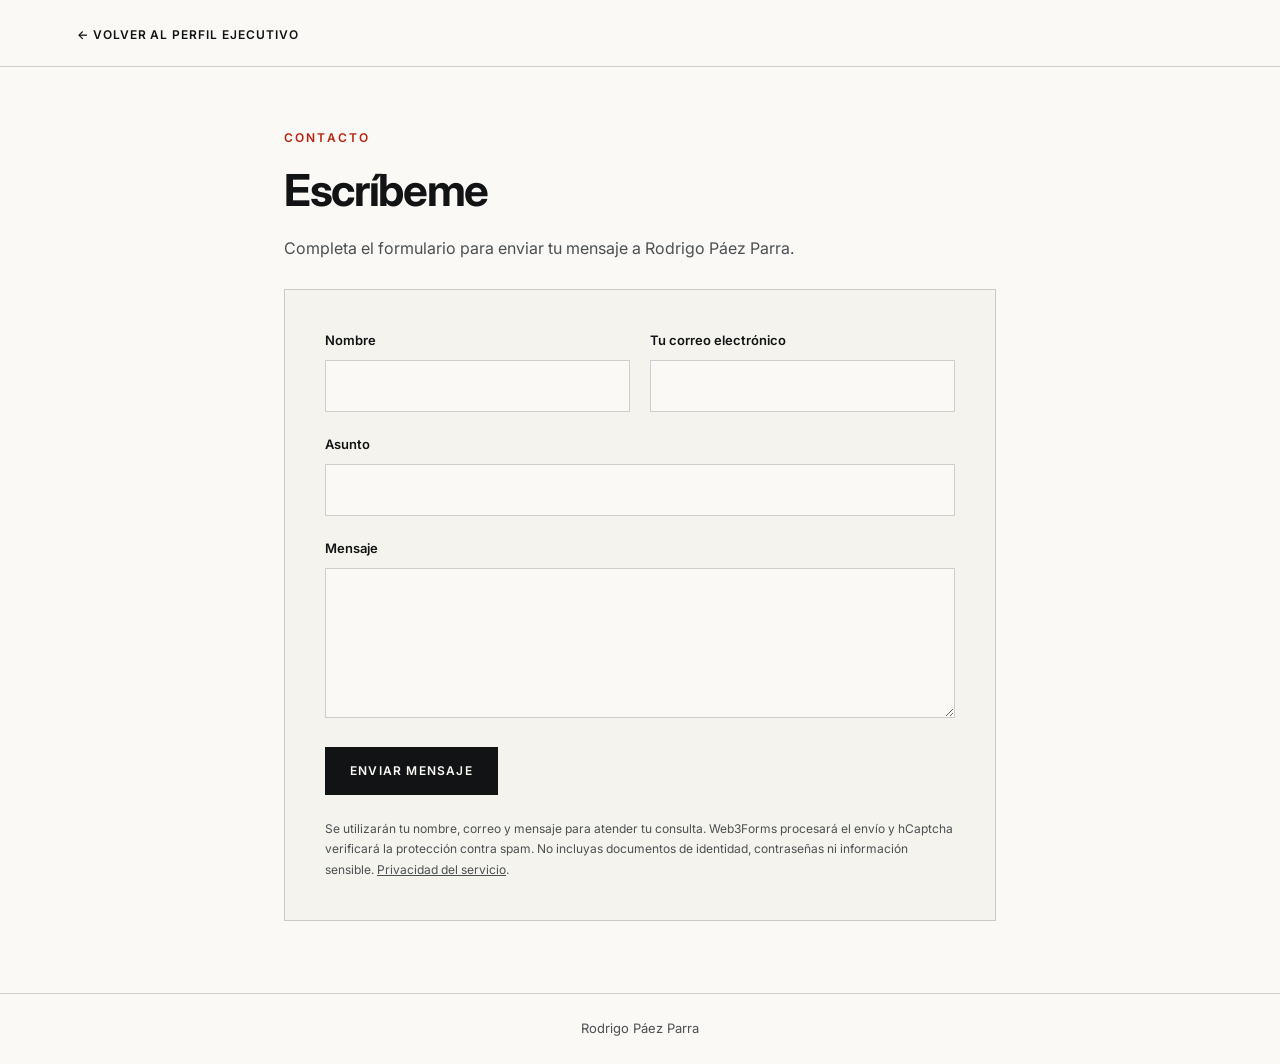
==== contacto.html @ fbf159c6 "Add contact page without exposing recipient email" ====
<!doctype html>
<html lang="es">
<head>
  <meta charset="utf-8">
  <meta name="viewport" content="width=device-width, initial-scale=1">
  <meta name="robots" content="noindex">
  <meta name="referrer" content="strict-origin-when-cross-origin">
  <title>Contacto — Rodrigo Páez Parra</title>
  <link rel="preconnect" href="https://fonts.googleapis.com">
  <link rel="preconnect" href="https://fonts.gstatic.com" crossorigin>
  <link href="https://fonts.googleapis.com/css2?family=Inter:wght@400;500;600;700&display=swap" rel="stylesheet">
  <style>
    :root{--bg:#FAF9F6;--bg2:#F5F3EE;--tx:#111314;--tx2:#4B5052;--bd:rgba(11,11,12,.18);--red:#B8230F}
    *{box-sizing:border-box}body{margin:0;background:var(--bg);color:var(--tx);font:400 16px/1.65 Inter,system-ui,sans-serif;-webkit-font-smoothing:antialiased}
    a{color:inherit;text-decoration:none}a:hover{color:var(--red)}header{border-bottom:1px solid var(--bd);padding:20px clamp(24px,6vw,90px)}header a{font-size:12px;font-weight:600;letter-spacing:.08em;text-transform:uppercase}
    main{max-width:760px;margin:auto;padding:56px 24px 72px}.eyebrow{font-size:12px;letter-spacing:.18em;color:var(--red);font-weight:600;text-transform:uppercase}h1{font-size:clamp(32px,5vw,44px);line-height:1.12;letter-spacing:-.03em;margin:16px 0 20px}p{color:var(--tx2);margin:0 0 28px}
    form{background:var(--bg2);border:1px solid var(--bd);padding:clamp(24px,4vw,40px)}.row{display:grid;grid-template-columns:1fr 1fr;gap:20px}.field{margin-bottom:22px}label{display:block;font-size:13px;font-weight:600;margin-bottom:8px}input,textarea,button{font:inherit}input,textarea{width:100%;background:var(--bg);color:var(--tx);border:1px solid var(--bd);border-radius:0;padding:12px 14px}textarea{min-height:150px;resize:vertical}input:focus-visible,textarea:focus-visible,a:focus-visible,button:focus-visible{outline:2px solid var(--red);outline-offset:3px}
    button{display:inline-flex;align-items:center;justify-content:center;min-height:48px;padding:0 24px;border:1px solid var(--tx);background:var(--tx);color:var(--bg);font-size:12px;font-weight:600;letter-spacing:.1em;text-transform:uppercase;cursor:pointer}button:hover{background:var(--red);border-color:var(--red)}button:disabled{opacity:.6;cursor:wait}.privacy{font-size:12px;line-height:1.7;margin:24px 0 0}.privacy a{text-decoration:underline}.status{margin:18px 0 0;font-size:14px}.status:empty{display:none}.honey{display:none!important}.foot{border-top:1px solid var(--bd);padding:24px;text-align:center;font-size:13px;color:var(--tx2)}@media(max-width:560px){main{padding-top:36px}.row{grid-template-columns:1fr;gap:0}button{width:100%}}
  </style>
</head>
<body>
  <header><a href="./">← Volver al perfil ejecutivo</a></header>
  <main>
    <span class="eyebrow">Contacto</span>
    <h1>Escríbeme</h1>
    <p>Completa el formulario para enviar tu mensaje a Rodrigo Páez Parra.</p>
    <form id="contact-form" action="https://api.web3forms.com/submit" method="POST">
      <input type="hidden" name="access_key" value="ce913971-8d18-4b61-b628-e43f08cdf1ce">
      <input type="hidden" name="from_name" value="Contacto — Perfil ejecutivo">
      <div class="row">
        <div class="field"><label for="name">Nombre</label><input id="name" name="name" autocomplete="name" required maxlength="120"></div>
        <div class="field"><label for="email">Tu correo electrónico</label><input id="email" name="email" type="email" autocomplete="email" required maxlength="254"></div>
      </div>
      <div class="field"><label for="subject">Asunto</label><input id="subject" name="subject" required maxlength="180"></div>
      <div class="field"><label for="message">Mensaje</label><textarea id="message" name="message" required maxlength="5000"></textarea></div>
      <div class="honey" aria-hidden="true"><label for="botcheck">Dejar vacío</label><input id="botcheck" name="botcheck" type="checkbox" tabindex="-1"></div>
      <div class="h-captcha" data-captcha="true" data-lang="es" data-theme="light" data-size="compact" style="margin-bottom:22px"></div>
      <button type="submit">Enviar mensaje</button>
      <p id="result" class="status" role="status" aria-live="polite"></p>
      <p class="privacy">Se utilizarán tu nombre, correo y mensaje para atender tu consulta. Web3Forms procesará el envío y hCaptcha verificará la protección contra spam. No incluyas documentos de identidad, contraseñas ni información sensible. <a href="https://web3forms.com/privacy" target="_blank" rel="noopener noreferrer">Privacidad del servicio</a>.</p>
    </form>
  </main>
  <footer class="foot">Rodrigo Páez Parra</footer>
  <noscript><p class="foot">Activa JavaScript para utilizar el formulario. También puedes contactarme por <a href="https://wa.me/RPP2026_?text=Hola%2C%20vimos%20tu%20hoja%20de%20vida%20y%20quisi%C3%A9ramos%20contactar%20contigo.">WhatsApp</a>.</p></noscript>
  <script src="contacto.js" defer></script>
  <script src="https://web3forms.com/client/script.js" async defer></script>
</body>
</html>
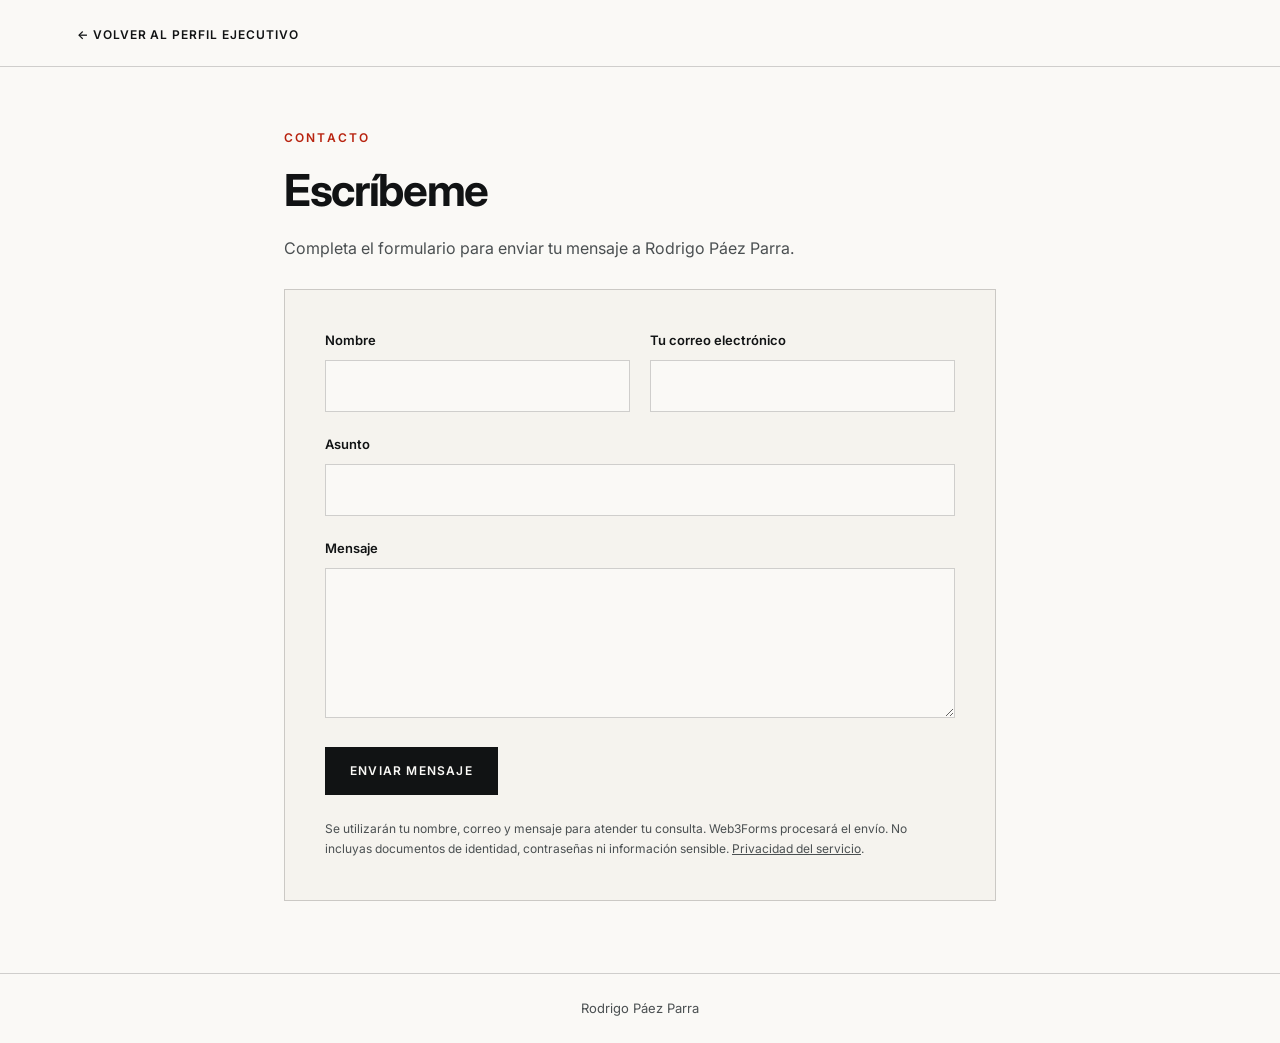
==== commit 7116071a: "Remove captcha widget and refresh contact script cache" ====
--- a/contacto.html
+++ b/contacto.html
@@ -1,48 +1,46 @@
-<!doctype html>
-<html lang="es">
-<head>
-  <meta charset="utf-8">
-  <meta name="viewport" content="width=device-width, initial-scale=1">
-  <meta name="robots" content="noindex">
-  <meta name="referrer" content="strict-origin-when-cross-origin">
-  <title>Contacto — Rodrigo Páez Parra</title>
-  <link rel="preconnect" href="https://fonts.googleapis.com">
-  <link rel="preconnect" href="https://fonts.gstatic.com" crossorigin>
-  <link href="https://fonts.googleapis.com/css2?family=Inter:wght@400;500;600;700&display=swap" rel="stylesheet">
-  <style>
-    :root{--bg:#FAF9F6;--bg2:#F5F3EE;--tx:#111314;--tx2:#4B5052;--bd:rgba(11,11,12,.18);--red:#B8230F}
-    *{box-sizing:border-box}body{margin:0;background:var(--bg);color:var(--tx);font:400 16px/1.65 Inter,system-ui,sans-serif;-webkit-font-smoothing:antialiased}
-    a{color:inherit;text-decoration:none}a:hover{color:var(--red)}header{border-bottom:1px solid var(--bd);padding:20px clamp(24px,6vw,90px)}header a{font-size:12px;font-weight:600;letter-spacing:.08em;text-transform:uppercase}
-    main{max-width:760px;margin:auto;padding:56px 24px 72px}.eyebrow{font-size:12px;letter-spacing:.18em;color:var(--red);font-weight:600;text-transform:uppercase}h1{font-size:clamp(32px,5vw,44px);line-height:1.12;letter-spacing:-.03em;margin:16px 0 20px}p{color:var(--tx2);margin:0 0 28px}
-    form{background:var(--bg2);border:1px solid var(--bd);padding:clamp(24px,4vw,40px)}.row{display:grid;grid-template-columns:1fr 1fr;gap:20px}.field{margin-bottom:22px}label{display:block;font-size:13px;font-weight:600;margin-bottom:8px}input,textarea,button{font:inherit}input,textarea{width:100%;background:var(--bg);color:var(--tx);border:1px solid var(--bd);border-radius:0;padding:12px 14px}textarea{min-height:150px;resize:vertical}input:focus-visible,textarea:focus-visible,a:focus-visible,button:focus-visible{outline:2px solid var(--red);outline-offset:3px}
-    button{display:inline-flex;align-items:center;justify-content:center;min-height:48px;padding:0 24px;border:1px solid var(--tx);background:var(--tx);color:var(--bg);font-size:12px;font-weight:600;letter-spacing:.1em;text-transform:uppercase;cursor:pointer}button:hover{background:var(--red);border-color:var(--red)}button:disabled{opacity:.6;cursor:wait}.privacy{font-size:12px;line-height:1.7;margin:24px 0 0}.privacy a{text-decoration:underline}.status{margin:18px 0 0;font-size:14px}.status:empty{display:none}.honey{display:none!important}.foot{border-top:1px solid var(--bd);padding:24px;text-align:center;font-size:13px;color:var(--tx2)}@media(max-width:560px){main{padding-top:36px}.row{grid-template-columns:1fr;gap:0}button{width:100%}}
-  </style>
-</head>
-<body>
-  <header><a href="./">← Volver al perfil ejecutivo</a></header>
-  <main>
-    <span class="eyebrow">Contacto</span>
-    <h1>Escríbeme</h1>
-    <p>Completa el formulario para enviar tu mensaje a Rodrigo Páez Parra.</p>
-    <form id="contact-form" action="https://api.web3forms.com/submit" method="POST">
-      <input type="hidden" name="access_key" value="ce913971-8d18-4b61-b628-e43f08cdf1ce">
-      <input type="hidden" name="from_name" value="Contacto — Perfil ejecutivo">
-      <div class="row">
-        <div class="field"><label for="name">Nombre</label><input id="name" name="name" autocomplete="name" required maxlength="120"></div>
-        <div class="field"><label for="email">Tu correo electrónico</label><input id="email" name="email" type="email" autocomplete="email" required maxlength="254"></div>
-      </div>
-      <div class="field"><label for="subject">Asunto</label><input id="subject" name="subject" required maxlength="180"></div>
-      <div class="field"><label for="message">Mensaje</label><textarea id="message" name="message" required maxlength="5000"></textarea></div>
-      <div class="honey" aria-hidden="true"><label for="botcheck">Dejar vacío</label><input id="botcheck" name="botcheck" type="checkbox" tabindex="-1"></div>
-      <div class="h-captcha" data-captcha="true" data-lang="es" data-theme="light" data-size="compact" style="margin-bottom:22px"></div>
-      <button type="submit">Enviar mensaje</button>
-      <p id="result" class="status" role="status" aria-live="polite"></p>
-      <p class="privacy">Se utilizarán tu nombre, correo y mensaje para atender tu consulta. Web3Forms procesará el envío y hCaptcha verificará la protección contra spam. No incluyas documentos de identidad, contraseñas ni información sensible. <a href="https://web3forms.com/privacy" target="_blank" rel="noopener noreferrer">Privacidad del servicio</a>.</p>
-    </form>
-  </main>
-  <footer class="foot">Rodrigo Páez Parra</footer>
-  <noscript><p class="foot">Activa JavaScript para utilizar el formulario. También puedes contactarme por <a href="https://wa.me/RPP2026_?text=Hola%2C%20vimos%20tu%20hoja%20de%20vida%20y%20quisi%C3%A9ramos%20contactar%20contigo.">WhatsApp</a>.</p></noscript>
-  <script src="contacto.js" defer></script>
-  <script src="https://web3forms.com/client/script.js" async defer></script>
-</body>
-</html>
+<!doctype html>
+<html lang="es">
+<head>
+  <meta charset="utf-8">
+  <meta name="viewport" content="width=device-width, initial-scale=1">
+  <meta name="robots" content="noindex">
+  <meta name="referrer" content="strict-origin-when-cross-origin">
+  <title>Contacto — Rodrigo Páez Parra</title>
+  <link rel="preconnect" href="https://fonts.googleapis.com">
+  <link rel="preconnect" href="https://fonts.gstatic.com" crossorigin>
+  <link href="https://fonts.googleapis.com/css2?family=Inter:wght@400;500;600;700&display=swap" rel="stylesheet">
+  <style>
+    :root{--bg:#FAF9F6;--bg2:#F5F3EE;--tx:#111314;--tx2:#4B5052;--bd:rgba(11,11,12,.18);--red:#B8230F}
+    *{box-sizing:border-box}body{margin:0;background:var(--bg);color:var(--tx);font:400 16px/1.65 Inter,system-ui,sans-serif;-webkit-font-smoothing:antialiased}
+    a{color:inherit;text-decoration:none}a:hover{color:var(--red)}header{border-bottom:1px solid var(--bd);padding:20px clamp(24px,6vw,90px)}header a{font-size:12px;font-weight:600;letter-spacing:.08em;text-transform:uppercase}
+    main{max-width:760px;margin:auto;padding:56px 24px 72px}.eyebrow{font-size:12px;letter-spacing:.18em;color:var(--red);font-weight:600;text-transform:uppercase}h1{font-size:clamp(32px,5vw,44px);line-height:1.12;letter-spacing:-.03em;margin:16px 0 20px}p{color:var(--tx2);margin:0 0 28px}
+    form{background:var(--bg2);border:1px solid var(--bd);padding:clamp(24px,4vw,40px)}.row{display:grid;grid-template-columns:1fr 1fr;gap:20px}.field{margin-bottom:22px}label{display:block;font-size:13px;font-weight:600;margin-bottom:8px}input,textarea,button{font:inherit}input,textarea{width:100%;background:var(--bg);color:var(--tx);border:1px solid var(--bd);border-radius:0;padding:12px 14px}textarea{min-height:150px;resize:vertical}input:focus-visible,textarea:focus-visible,a:focus-visible,button:focus-visible{outline:2px solid var(--red);outline-offset:3px}
+    button{display:inline-flex;align-items:center;justify-content:center;min-height:48px;padding:0 24px;border:1px solid var(--tx);background:var(--tx);color:var(--bg);font-size:12px;font-weight:600;letter-spacing:.1em;text-transform:uppercase;cursor:pointer}button:hover{background:var(--red);border-color:var(--red)}button:disabled{opacity:.6;cursor:wait}.privacy{font-size:12px;line-height:1.7;margin:24px 0 0}.privacy a{text-decoration:underline}.status{margin:18px 0 0;font-size:14px}.status:empty{display:none}.honey{display:none!important}.foot{border-top:1px solid var(--bd);padding:24px;text-align:center;font-size:13px;color:var(--tx2)}@media(max-width:560px){main{padding-top:36px}.row{grid-template-columns:1fr;gap:0}button{width:100%}}
+  </style>
+</head>
+<body>
+  <header><a href="./">← Volver al perfil ejecutivo</a></header>
+  <main>
+    <span class="eyebrow">Contacto</span>
+    <h1>Escríbeme</h1>
+    <p>Completa el formulario para enviar tu mensaje a Rodrigo Páez Parra.</p>
+    <form id="contact-form" action="https://api.web3forms.com/submit" method="POST">
+      <input type="hidden" name="access_key" value="ce913971-8d18-4b61-b628-e43f08cdf1ce">
+      <input type="hidden" name="from_name" value="Contacto — Perfil ejecutivo">
+      <div class="row">
+        <div class="field"><label for="name">Nombre</label><input id="name" name="name" autocomplete="name" required maxlength="120"></div>
+        <div class="field"><label for="email">Tu correo electrónico</label><input id="email" name="email" type="email" autocomplete="email" required maxlength="254"></div>
+      </div>
+      <div class="field"><label for="subject">Asunto</label><input id="subject" name="subject" required maxlength="180"></div>
+      <div class="field"><label for="message">Mensaje</label><textarea id="message" name="message" required maxlength="5000"></textarea></div>
+      <div class="honey" aria-hidden="true"><label for="botcheck">Dejar vacío</label><input id="botcheck" name="botcheck" type="checkbox" tabindex="-1"></div>
+      <button type="submit">Enviar mensaje</button>
+      <p id="result" class="status" role="status" aria-live="polite"></p>
+      <p class="privacy">Se utilizarán tu nombre, correo y mensaje para atender tu consulta. Web3Forms procesará el envío. No incluyas documentos de identidad, contraseñas ni información sensible. <a href="https://web3forms.com/privacy" target="_blank" rel="noopener noreferrer">Privacidad del servicio</a>.</p>
+    </form>
+  </main>
+  <footer class="foot">Rodrigo Páez Parra</footer>
+  <noscript><p class="foot">Activa JavaScript para utilizar el formulario. También puedes contactarme por <a href="https://wa.me/RPP2026_?text=Hola%2C%20vimos%20tu%20hoja%20de%20vida%20y%20quisi%C3%A9ramos%20contactar%20contigo.">WhatsApp</a>.</p></noscript>
+  <script src="contacto.js?v=20260929-sin-captcha" defer></script>
+</body>
+</html>
